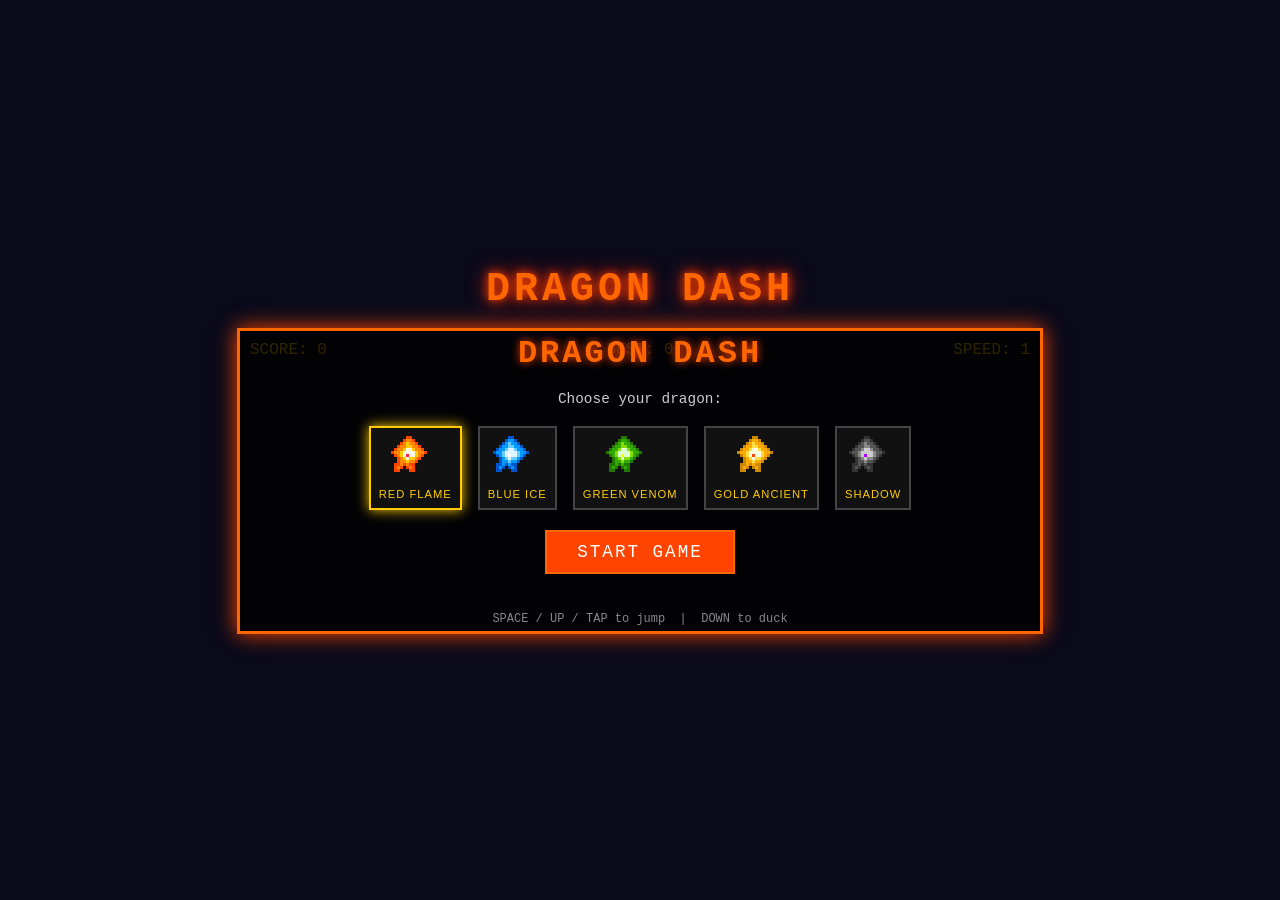
==== side-scroll-dino/index.html @ 1ff37942 "add dragon dash fresh one-shot" ====
<!DOCTYPE html>
<html lang="en">
<head>
  <meta charset="UTF-8">
  <meta name="viewport" content="width=device-width, initial-scale=1.0">
  <title>Dragon Dash</title>
  <style>
    * { margin: 0; padding: 0; box-sizing: border-box; }
    body {
      background: #0a0a1a;
      display: flex;
      flex-direction: column;
      align-items: center;
      justify-content: center;
      min-height: 100vh;
      font-family: 'Courier New', monospace;
      color: #fff;
    }
    h1 {
      font-size: 2.5rem;
      color: #ff6600;
      text-shadow: 0 0 10px #ff4400, 0 0 20px #ff2200;
      margin-bottom: 1rem;
      letter-spacing: 4px;
    }
    #game-container {
      position: relative;
      border: 3px solid #ff6600;
      box-shadow: 0 0 20px #ff4400;
    }
    canvas {
      display: block;
      image-rendering: pixelated;
    }
    #ui {
      position: absolute;
      top: 10px;
      left: 10px;
      right: 10px;
      display: flex;
      justify-content: space-between;
      font-size: 1rem;
      color: #ffcc00;
      text-shadow: 1px 1px 0 #000;
      pointer-events: none;
    }
    #overlay {
      position: absolute;
      top: 0; left: 0; right: 0; bottom: 0;
      background: rgba(0,0,0,0.82);
      display: flex;
      flex-direction: column;
      align-items: center;
      justify-content: center;
      gap: 1.2rem;
    }
    #overlay h2 {
      font-size: 2rem;
      color: #ff6600;
      text-shadow: 0 0 8px #ff4400;
      letter-spacing: 3px;
    }
    #overlay p { color: #ccc; font-size: 0.9rem; }
    .avatar-grid {
      display: flex;
      gap: 1rem;
      flex-wrap: wrap;
      justify-content: center;
    }
    .avatar-btn {
      background: #111;
      border: 2px solid #444;
      padding: 8px;
      cursor: pointer;
      transition: border-color 0.15s, box-shadow 0.15s;
      display: flex;
      flex-direction: column;
      align-items: center;
      gap: 4px;
    }
    .avatar-btn:hover { border-color: #ff6600; box-shadow: 0 0 8px #ff4400; }
    .avatar-btn.selected { border-color: #ffcc00; box-shadow: 0 0 12px #ffcc00; }
    .avatar-btn canvas { image-rendering: pixelated; }
    .avatar-btn span { color: #ffcc00; font-size: 0.7rem; letter-spacing: 1px; }
    #start-btn {
      background: #ff4400;
      border: 2px solid #ff6600;
      color: #fff;
      padding: 10px 30px;
      font-family: inherit;
      font-size: 1.1rem;
      letter-spacing: 2px;
      cursor: pointer;
      text-transform: uppercase;
      transition: background 0.15s, box-shadow 0.15s;
    }
    #start-btn:hover { background: #ff6600; box-shadow: 0 0 10px #ff4400; }
    #score-display {
      color: #aaa;
      font-size: 0.85rem;
    }
    #instructions {
      color: #888;
      font-size: 0.75rem;
      text-align: center;
    }
  </style>
</head>
<body>
  <h1>DRAGON DASH</h1>
  <div id="game-container">
    <canvas id="gameCanvas" width="800" height="300"></canvas>
    <div id="ui">
      <span id="score-ui">SCORE: 0</span>
      <span id="hi-score-ui">BEST: 0</span>
      <span id="speed-ui">SPEED: 1</span>
    </div>
    <div id="overlay">
      <h2>DRAGON DASH</h2>
      <p>Choose your dragon:</p>
      <div class="avatar-grid" id="avatar-grid"></div>
      <button id="start-btn">START GAME</button>
      <div id="score-display"></div>
      <div id="instructions">SPACE / UP / TAP to jump &nbsp;|&nbsp; DOWN to duck</div>
    </div>
  </div>

  <script src="game.js"></script>
</body>
</html>
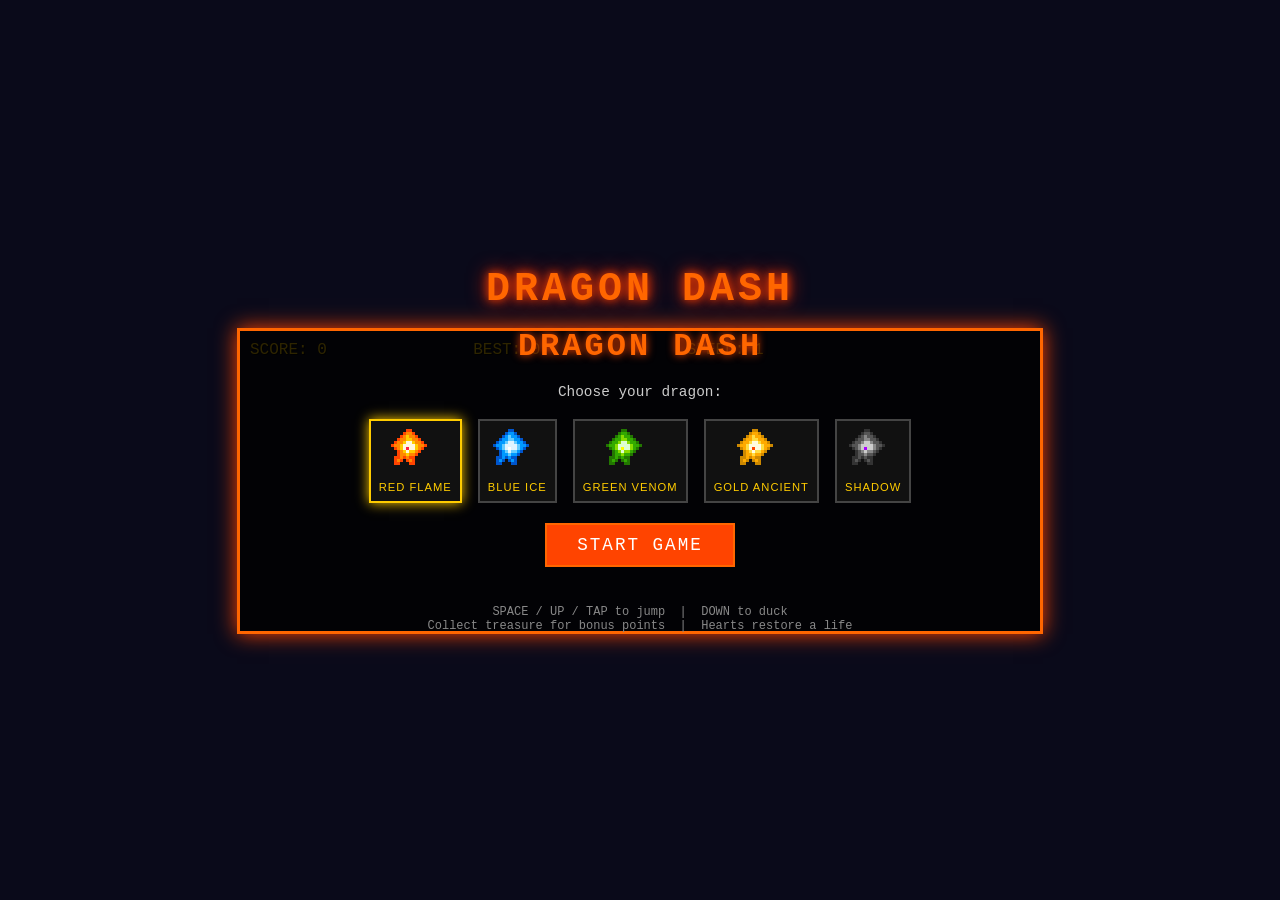
==== commit 61b13168: "add gems to side-scroll" ====
--- a/side-scroll-dino/index.html
+++ b/side-scroll-dino/index.html
@@ -114,6 +114,7 @@
       <span id="score-ui">SCORE: 0</span>
       <span id="hi-score-ui">BEST: 0</span>
       <span id="speed-ui">SPEED: 1</span>
+      <span style="min-width:120px"></span>
     </div>
     <div id="overlay">
       <h2>DRAGON DASH</h2>
@@ -121,7 +122,7 @@
       <div class="avatar-grid" id="avatar-grid"></div>
       <button id="start-btn">START GAME</button>
       <div id="score-display"></div>
-      <div id="instructions">SPACE / UP / TAP to jump &nbsp;|&nbsp; DOWN to duck</div>
+      <div id="instructions">SPACE / UP / TAP to jump &nbsp;|&nbsp; DOWN to duck<br>Collect treasure for bonus points &nbsp;|&nbsp; Hearts restore a life</div>
     </div>
   </div>
 
